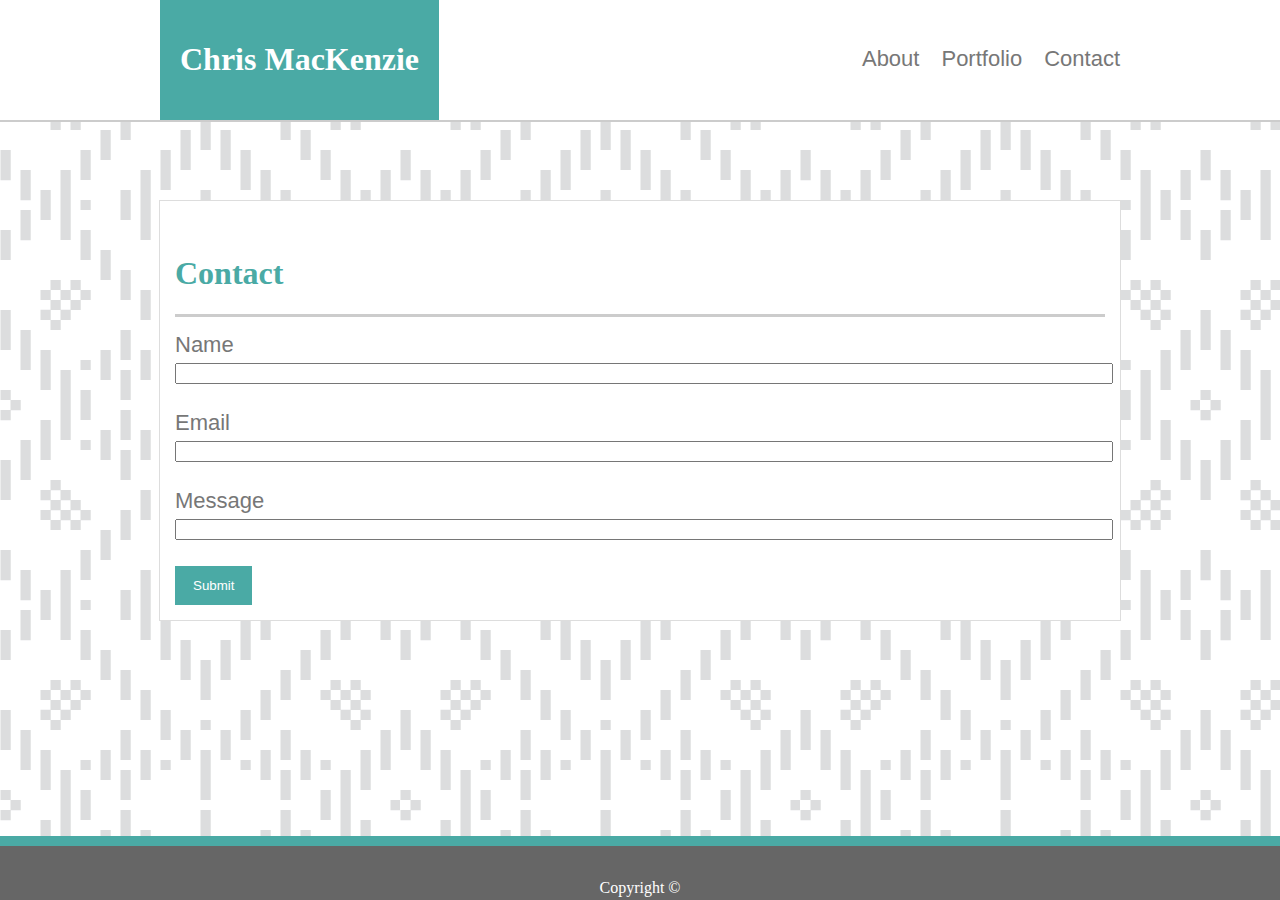
==== contact1.html @ 386bf2d0 "." ====
<!DOCTYPE html>
<html>
<head>
    <meta charset="utf-8" />
    <meta http-equiv="X-UA-Compatible" content="IE=edge">
    <title>Page Title</title>
    <meta name="viewport" content="width=device-width, initial-scale=1">
    <link rel="stylesheet" type="text/css" media="screen" href="assets/css/style-p.css" />
    <script src="holder.js"></script>
</head>
<body>
       
<div class="header">
<div class="center">
    <div class="name">
        <h1>Chris MacKenzie</h1>
    </div>
    <div class="links">
        <ul>
            <li><a href="index1.html">About</a></li>
            <li><a href="portfolio1.html">Portfolio</a></li>
            <li><a href="contact1.html">Contact</a></li>
        </ul>
    </div>
</div>
</div>

<div class="main-body">
<div class="second-title">
    <br />
    <h1>Contact</h1>
</div>
    <div class="form">
            <form>
                    Name<br>
                    <input type="text" name="name"><br><br>
                    Email<br>
                    <input type="text" name="email"><br><br>
                    Message<br>
                    <input type="text" name="message"><br><br>
                    <input id="submit" type="submit" value="Submit">
            </form>



    </div>

<!-- <div class="img">
    <img style="width:300px; height:200px;" src="https://img.huffingtonpost.com/asset/5b7fdeab1900001d035028dc.jpeg?cache=sixpwrbb1s&ops=1910_1000" alt="Me">
</div>
<div class="txt">
    <p>Lorem ipsum dolor sit amet consectetur adipisicing elit. Eligendi quam illo fugiat illum eveniet consequatur inventore aliquam ducimus eius, voluptatum suscipit voluptatem aperiam ab, debitis molestiae, ut quae architecto sequi.</p>
    <p>Lorem ipsum dolor sit amet consectetur adipisicing elit. Architecto iste consectetur corporis harum rem, quae aperiam beatae, dolores tenetur porro commodi ad eaque quam quidem culpa dignissimos eum fuga? Harum aut laudantium consectetur et voluptatum illum adipisci, quia possimus nesciunt repellendus culpa mollitia cum tempora similique, reiciendis perferendis sunt ipsa cupiditate aliquam? Deleniti fugit esse tempora blanditiis natus quasi dolor tenetur voluptates quaerat iusto totam temporibus ullam quam maiores a sapiente nulla fugiat eveniet, reprehenderit eos soluta. Nesciunt, facilis similique facere ipsam excepturi illum ut magnam mollitia tempore laudantium laboriosam id ea ducimus quod. Reiciendis ut repellendus nemo minus beatae ducimus iste molestias recusandae illum asperiores repudiandae repellat cupiditate nulla laborum eius, tempore laboriosam? Laboriosam expedita dolorum magni beatae earum nam, optio in eaque illum officiis quisquam, voluptatibus suscipit eveniet! Repellendus cupiditate quo repellat, fugiat optio sequi dignissimos eum nobis id repudiandae laudantium a, rem doloremque eos facere neque eaque placeat similique asperiores facilis exercitationem ad expedita veniam deleniti! Architecto, maiores nemo optio sunt nulla ipsum ab mollitia et quia, suscipit amet velit dicta molestiae commodi? Aspernatur dignissimos, voluptas fuga distinctio, aliquam eos asperiores recusandae in, temporibus harum iusto illum voluptatem. Repellat, sapiente quia facilis in ipsa assumenda consectetur quisquam!</p>
    <p>Lorem ipsum dolor sit amet consectetur adipisicing elit. Eligendi quam illo fugiat illum eveniet consequatur inventore aliquam ducimus eius, voluptatum suscipit voluptatem aperiam ab, debitis molestiae, ut quae architecto sequi.</p>
    <p>Lorem ipsum dolor sit amet consectetur adipisicing elit. Eligendi quam illo fugiat illum eveniet consequatur inventore aliquam ducimus eius, voluptatum suscipit voluptatem aperiam ab, debitis molestiae, ut quae architecto sequi.</p>
    <p>Lorem ipsum dolor sit amet consectetur adipisicing elit. Eligendi quam illo fugiat illum eveniet consequatur inventore aliquam ducimus eius, voluptatum suscipit voluptatem aperiam ab, debitis molestiae, ut quae architecto sequi.</p>



</div> -->
</div>
<div class="footer">
    <div class="copyright">
        Copyright ©
    </div>
</div>
    </body>
</body>
</html>
---- assets/css/style-p.css ----
body {
    background-image: url("../images/folk-pattern.png")
}
h1 {
    font-family: 'Georgia', 'Times New Roman', Times, serif;
}
.header {
    background-color: #ffffff;
    width: 100%;
    overflow: auto;
    position: absolute;
    top: 0;
    right: 0;
    left: 0;
    clear: both; 
    border-bottom: #cccccc 2px solid;
}
.center {
    margin: 0 auto;
    width: 960px;
}
.name {
    background-color: #4aaaa5;
    color: white;
    padding: 20px;
    float: left;
}

.links {
    float: right;
    margin-top: 30px; 
}
ul {
    list-style: none;
}
li {
    float: left;
    margin-left: 22px;
}
.main-body {
    background-color: #ffffff;
    margin: 200px auto;
    width: 960px;
    clear: both;
    position: relative;
    border: #dddddd 1px solid;
    overflow: hidden;
}
.second-title {
    color: #4aaaa5;
    border-bottom: #cccccc 3px solid;
    margin: 15px;
}
.txt {
    margin: 15px;
    line-height: 1.5;
}
a, p, form{
    text-decoration: none;
    color: #777777;
    font-size: 22px;
    font-family: Arial, Helvetica, sans-serif;
}
.footer {
    position: fixed;
    bottom: 0;
    right: 0;
    left: 0;
    background-color: #666666;
    border-top: #4aaaa5 solid 10px;
    height: 6%;
}
.copyright {
    text-align: center;
    color: #ffffff;
    position: absolute;
    bottom: 5%;
    width: 100%
}
#img1 {
    width: 300px;
    float: left;
    margin: 15px;
    height: 250px;
}
#img2 {
    width: 300px;
    float: left;
    margin: 15px;
    height: 250px
}
.img {
    position: relative;
    text-align: center;
    float: left;
    margin: 15px;
}
.overlay {
    position: absolute; 
    bottom: 10px;
    background-color: #4aaaa5;
    color: #ffffff;
    padding: 12px 0px;
    width: 300px;
}
.img1 {
    position: relative;
    text-align: center;
    float: left;
}
.row {
    clear: both;
}

.form {
    margin: 15px;
}
input {
    width: 100%;
}
#submit {
    width: auto;
    background-color: #4aaaa5;
    color: #ffffff;
    font-family: Arial, Helvetica, sans-serif;
    padding: 12px 18px;
    border: none;
}
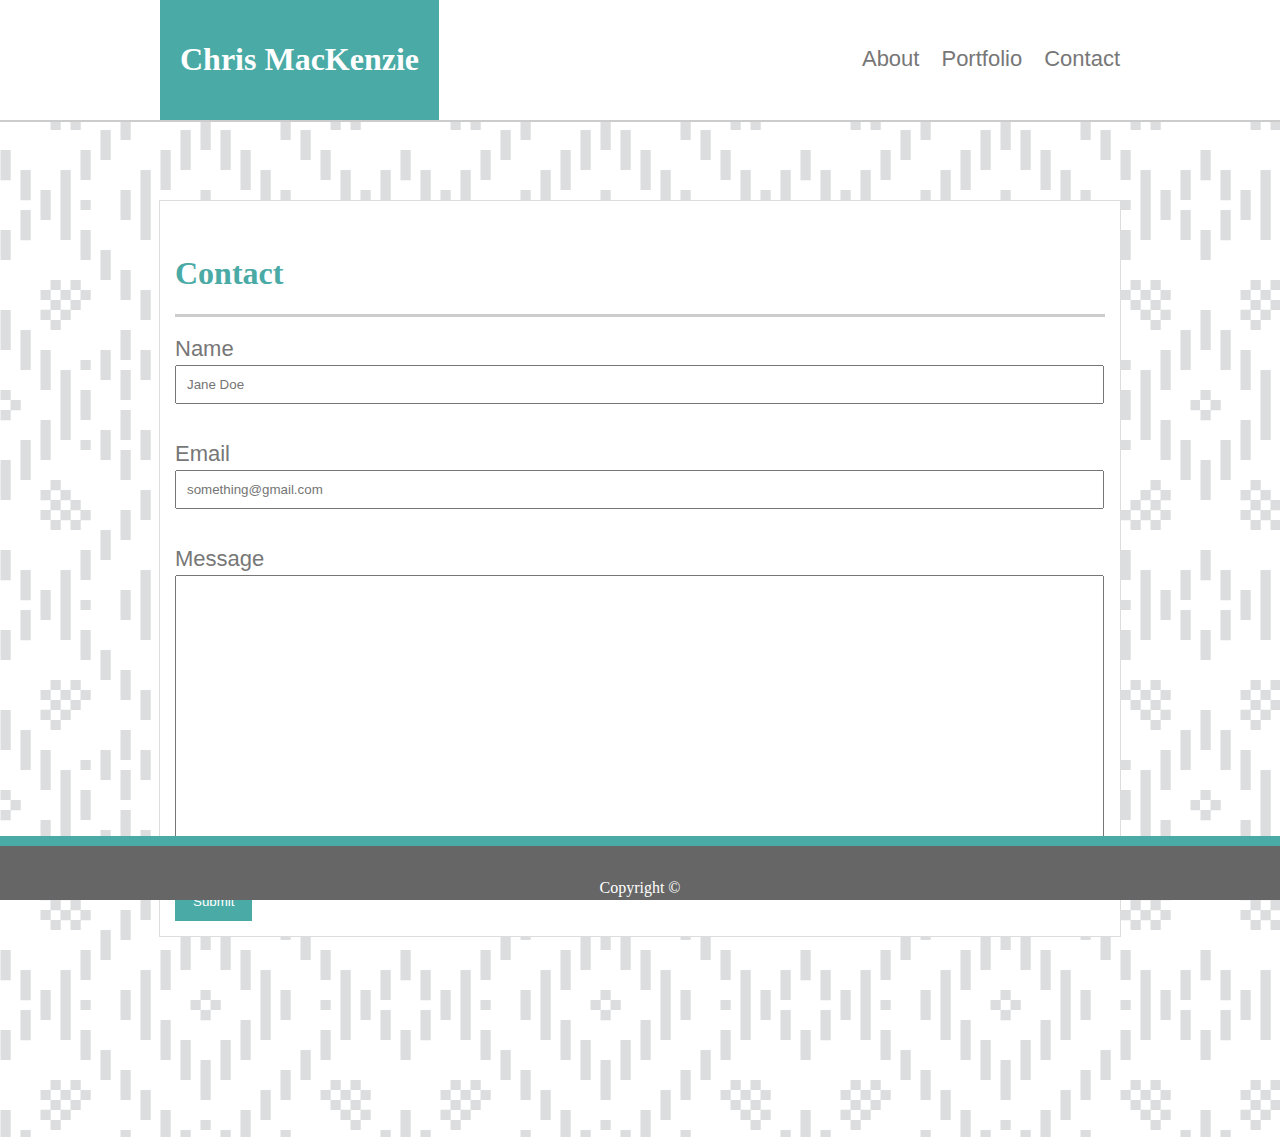
==== commit 0ab56128: "working draft" ====
--- a/contact1.html
+++ b/contact1.html
@@ -3,10 +3,11 @@
 <head>
     <meta charset="utf-8" />
     <meta http-equiv="X-UA-Compatible" content="IE=edge">
-    <title>Page Title</title>
+    <title>Chris MacKenzie</title>
     <meta name="viewport" content="width=device-width, initial-scale=1">
     <link rel="stylesheet" type="text/css" media="screen" href="assets/css/style-p.css" />
     <script src="holder.js"></script>
+    <link rel="shortcut icon" type="image/png" href="assets/images/favicon.ico"/>
 </head>
 <body>
        
@@ -33,11 +34,11 @@
     <div class="form">
             <form>
                     Name<br>
-                    <input type="text" name="name"><br><br>
+                    <input type="text" name="name" placeholder="Jane Doe"><br><br>
                     Email<br>
-                    <input type="text" name="email"><br><br>
+                    <input type="text" name="email" placeholder="something@gmail.com"><br><br>
                     Message<br>
-                    <input type="text" name="message"><br><br>
+                    <input id="msg" type="text" name="message"><br><br>
                     <input id="submit" type="submit" value="Submit">
             </form>
 
--- a/assets/css/style-p.css
+++ b/assets/css/style-p.css
@@ -114,9 +114,11 @@
 
 .form {
     margin: 15px;
+    line-height: 1.5;
 }
 input {
-    width: 100%;
+    width: 905px;
+    padding: 10px;
 }
 #submit {
     width: auto;
@@ -125,4 +127,7 @@
     font-family: Arial, Helvetica, sans-serif;
     padding: 12px 18px;
     border: none;
+}
+#msg {
+    min-height: 250px;
 }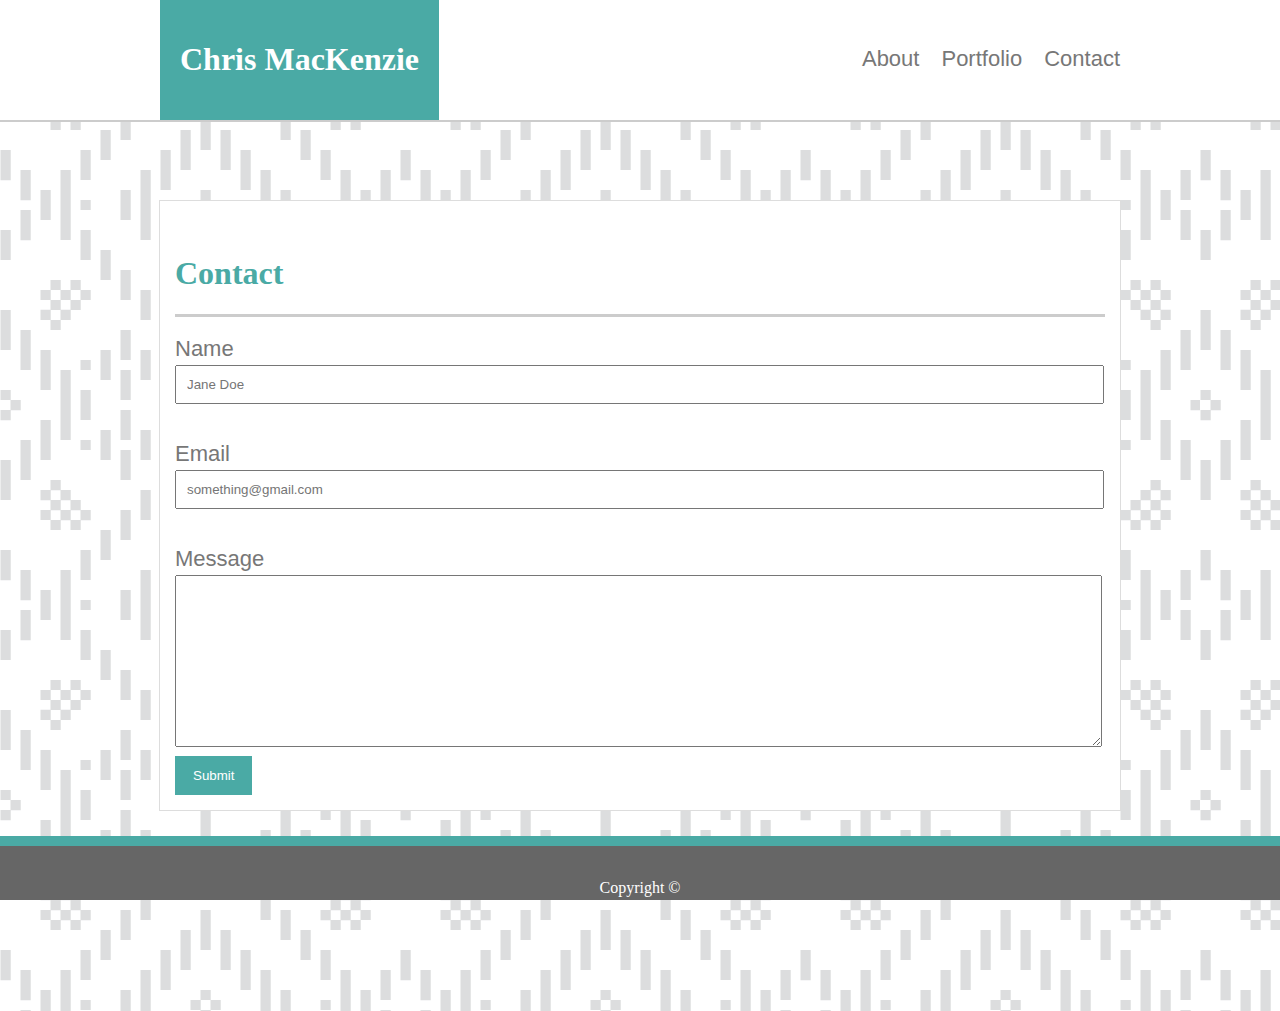
==== commit e9ef0f61: "." ====
--- a/contact1.html
+++ b/contact1.html
@@ -38,7 +38,8 @@
                     Email<br>
                     <input type="text" name="email" placeholder="something@gmail.com"><br><br>
                     Message<br>
-                    <input id="msg" type="text" name="message"><br><br>
+                    <textarea rows="10" name="message">
+                        </textarea>
                     <input id="submit" type="submit" value="Submit">
             </form>
 
--- a/assets/css/style-p.css
+++ b/assets/css/style-p.css
@@ -116,7 +116,7 @@
     margin: 15px;
     line-height: 1.5;
 }
-input {
+input, textarea {
     width: 905px;
     padding: 10px;
 }
@@ -128,6 +128,6 @@
     padding: 12px 18px;
     border: none;
 }
-#msg {
+/* #msg {
     min-height: 250px;
-}+} */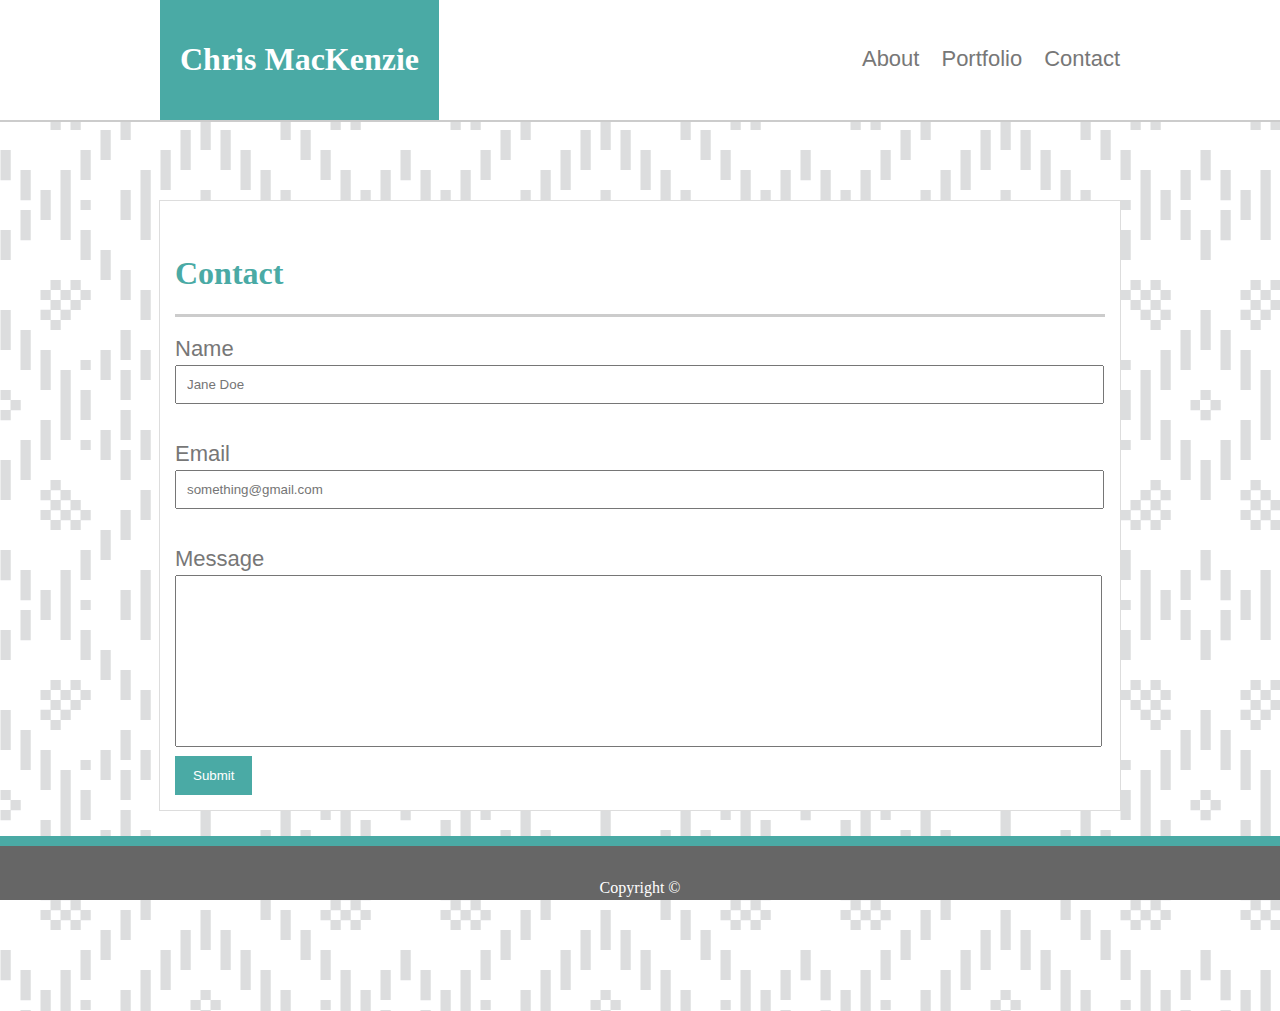
==== commit a8377da4: "." ====
--- a/contact1.html
+++ b/contact1.html
@@ -10,7 +10,6 @@
     <link rel="shortcut icon" type="image/png" href="assets/images/favicon.ico"/>
 </head>
 <body>
-       
 <div class="header">
 <div class="center">
     <div class="name">
@@ -38,28 +37,10 @@
                     Email<br>
                     <input type="text" name="email" placeholder="something@gmail.com"><br><br>
                     Message<br>
-                    <textarea rows="10" name="message">
-                        </textarea>
+                    <textarea rows="10" style="resize:none;" name="message"></textarea>
                     <input id="submit" type="submit" value="Submit">
             </form>
-
-
-
     </div>
-
-<!-- <div class="img">
-    <img style="width:300px; height:200px;" src="https://img.huffingtonpost.com/asset/5b7fdeab1900001d035028dc.jpeg?cache=sixpwrbb1s&ops=1910_1000" alt="Me">
-</div>
-<div class="txt">
-    <p>Lorem ipsum dolor sit amet consectetur adipisicing elit. Eligendi quam illo fugiat illum eveniet consequatur inventore aliquam ducimus eius, voluptatum suscipit voluptatem aperiam ab, debitis molestiae, ut quae architecto sequi.</p>
-    <p>Lorem ipsum dolor sit amet consectetur adipisicing elit. Architecto iste consectetur corporis harum rem, quae aperiam beatae, dolores tenetur porro commodi ad eaque quam quidem culpa dignissimos eum fuga? Harum aut laudantium consectetur et voluptatum illum adipisci, quia possimus nesciunt repellendus culpa mollitia cum tempora similique, reiciendis perferendis sunt ipsa cupiditate aliquam? Deleniti fugit esse tempora blanditiis natus quasi dolor tenetur voluptates quaerat iusto totam temporibus ullam quam maiores a sapiente nulla fugiat eveniet, reprehenderit eos soluta. Nesciunt, facilis similique facere ipsam excepturi illum ut magnam mollitia tempore laudantium laboriosam id ea ducimus quod. Reiciendis ut repellendus nemo minus beatae ducimus iste molestias recusandae illum asperiores repudiandae repellat cupiditate nulla laborum eius, tempore laboriosam? Laboriosam expedita dolorum magni beatae earum nam, optio in eaque illum officiis quisquam, voluptatibus suscipit eveniet! Repellendus cupiditate quo repellat, fugiat optio sequi dignissimos eum nobis id repudiandae laudantium a, rem doloremque eos facere neque eaque placeat similique asperiores facilis exercitationem ad expedita veniam deleniti! Architecto, maiores nemo optio sunt nulla ipsum ab mollitia et quia, suscipit amet velit dicta molestiae commodi? Aspernatur dignissimos, voluptas fuga distinctio, aliquam eos asperiores recusandae in, temporibus harum iusto illum voluptatem. Repellat, sapiente quia facilis in ipsa assumenda consectetur quisquam!</p>
-    <p>Lorem ipsum dolor sit amet consectetur adipisicing elit. Eligendi quam illo fugiat illum eveniet consequatur inventore aliquam ducimus eius, voluptatum suscipit voluptatem aperiam ab, debitis molestiae, ut quae architecto sequi.</p>
-    <p>Lorem ipsum dolor sit amet consectetur adipisicing elit. Eligendi quam illo fugiat illum eveniet consequatur inventore aliquam ducimus eius, voluptatum suscipit voluptatem aperiam ab, debitis molestiae, ut quae architecto sequi.</p>
-    <p>Lorem ipsum dolor sit amet consectetur adipisicing elit. Eligendi quam illo fugiat illum eveniet consequatur inventore aliquam ducimus eius, voluptatum suscipit voluptatem aperiam ab, debitis molestiae, ut quae architecto sequi.</p>
-
-
-
-</div> -->
 </div>
 <div class="footer">
     <div class="copyright">
--- a/assets/css/style-p.css
+++ b/assets/css/style-p.css
@@ -1,5 +1,5 @@
 body {
-    background-image: url("../images/folk-pattern.png")
+    background-image: url("../images/folk-pattern.png");
 }
 h1 {
     font-family: 'Georgia', 'Times New Roman', Times, serif;
@@ -128,6 +128,6 @@
     padding: 12px 18px;
     border: none;
 }
-/* #msg {
-    min-height: 250px;
-} */+textarea {
+    font-family: Arial, Helvetica, sans-serif;
+}